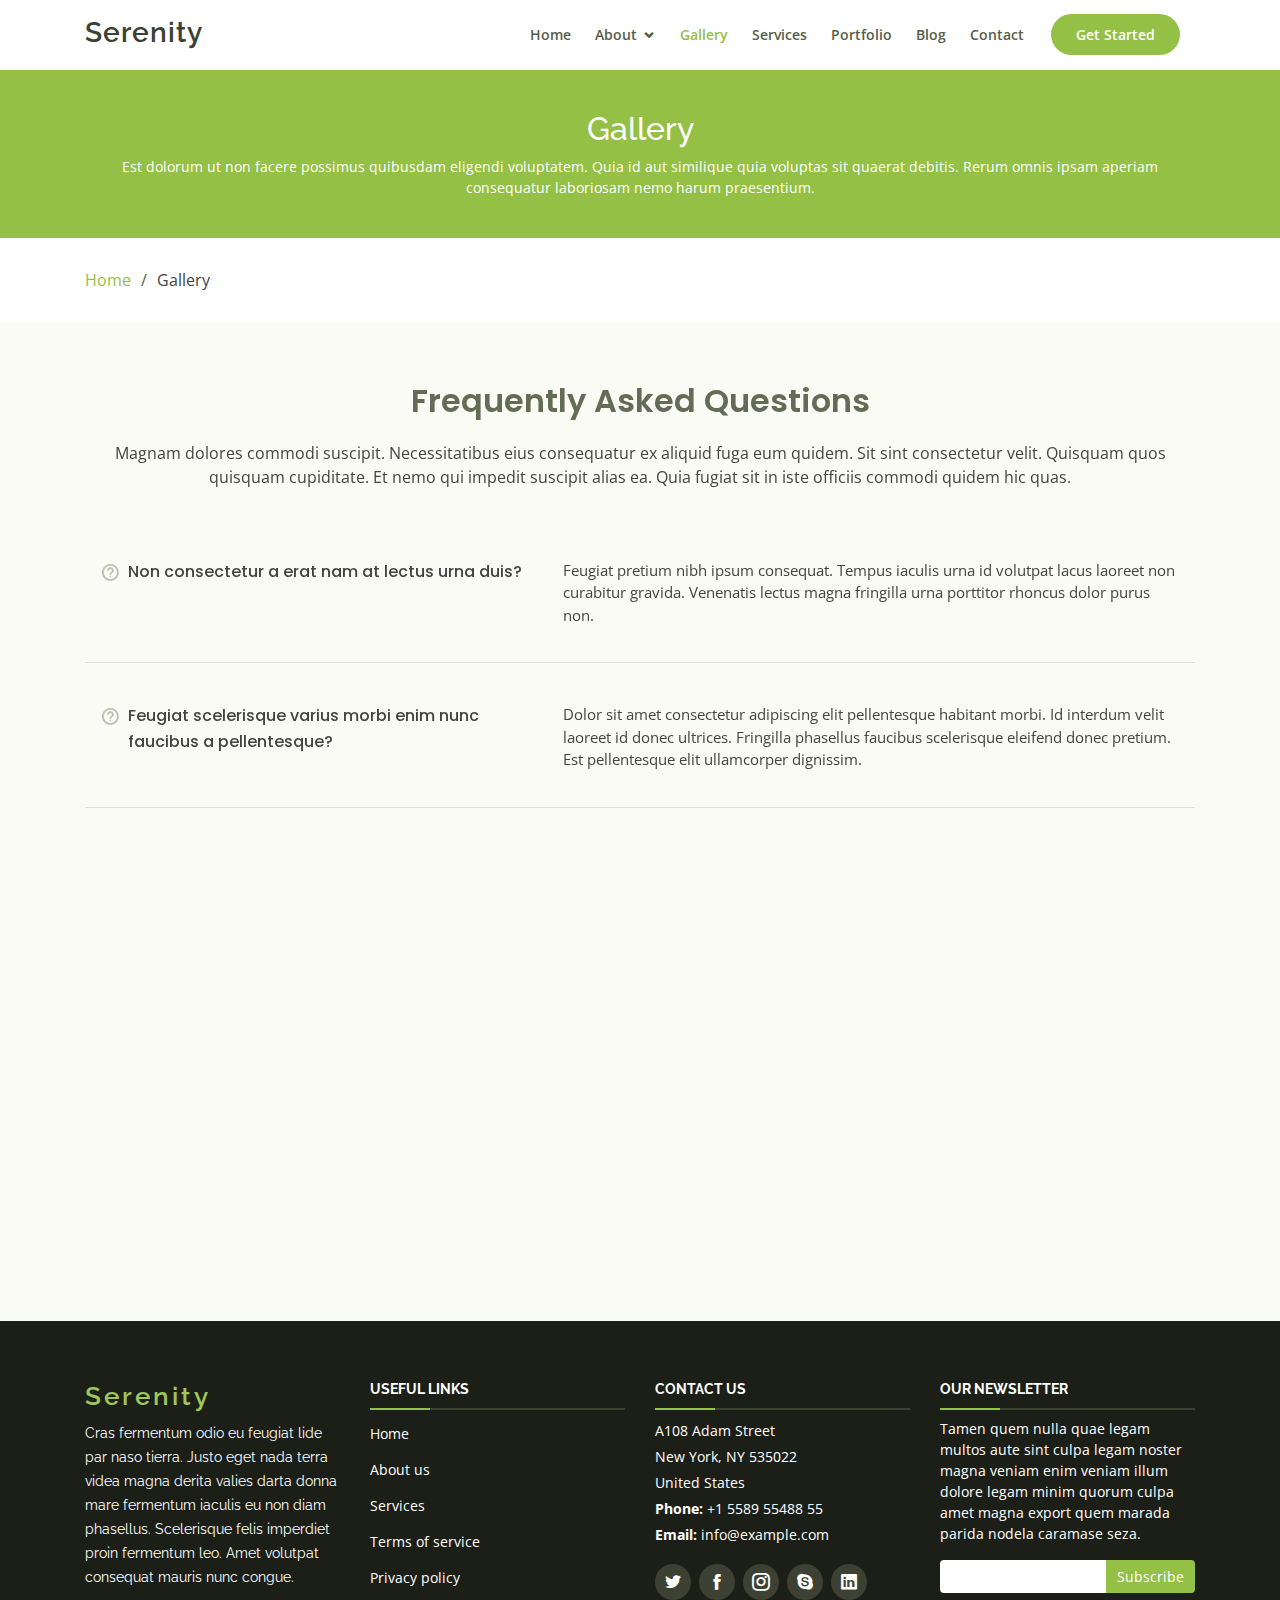
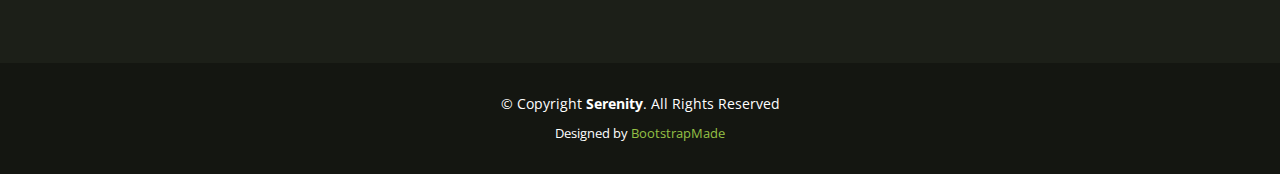
==== gallery.html @ eb942189 "commit" ====
<!DOCTYPE html>
<html lang="en">

<head>
  <meta charset="utf-8">
  <meta content="width=device-width, initial-scale=1.0" name="viewport">

  <title>Gallery - Serenity Bootstrap Template</title>
  <meta content="" name="description">
  <meta content="" name="keywords">

  <!-- Favicons -->
  <link href="assets/img/favicon.png" rel="icon">
  <link href="assets/img/apple-touch-icon.png" rel="apple-touch-icon">

  <!-- Google Fonts -->
  <link href="https://fonts.googleapis.com/css?family=Open+Sans:300,300i,400,400i,600,600i,700,700i|Raleway:300,300i,400,400i,500,500i,600,600i,700,700i|Poppins:300,300i,400,400i,500,500i,600,600i,700,700i" rel="stylesheet">

  <!-- Vendor CSS Files -->
  <link href="assets/vendor/bootstrap/css/bootstrap.min.css" rel="stylesheet">
  <link href="assets/vendor/icofont/icofont.min.css" rel="stylesheet">
  <link href="assets/vendor/boxicons/css/boxicons.min.css" rel="stylesheet">
  <link href="assets/vendor/venobox/venobox.css" rel="stylesheet">
  <link href="assets/vendor/line-awesome/css/line-awesome.min.css" rel="stylesheet">
  <link href="assets/vendor/owl.carousel/assets/owl.carousel.min.css" rel="stylesheet">
  <link href="assets/vendor/aos/aos.css" rel="stylesheet">

  <!-- Template Main CSS File -->
  <link href="assets/css/style.css" rel="stylesheet">

  <!-- =======================================================
  * Template Name: Serenity - v2.2.1
  * Template URL: https://bootstrapmade.com/serenity-bootstrap-corporate-template/
  * Author: BootstrapMade.com
  * License: https://bootstrapmade.com/license/
  ======================================================== -->
</head>

<body>

  <!-- ======= Header ======= -->
  <header id="header" class="fixed-top">
    <div class="container d-flex">

      <div class="logo mr-auto">
        <h1 class="text-light"><a href="index.html">Serenity</a></h1>
        <!-- Uncomment below if you prefer to use an image logo -->
        <!-- <a href="index.html"><img src="assets/img/logo.png" alt="" class="img-fluid"></a>-->
      </div>

      <nav class="nav-menu d-none d-lg-block">
        <ul>
          <li><a href="index.html">Home</a></li>

          <li class="drop-down"><a href="#">About</a>
            <ul>
              <li><a href="about.html">About Us</a></li>
              <li><a href="team.html">Team</a></li>

              <li class="drop-down"><a href="#">Drop Down 2</a>
                <ul>
                  <li><a href="#">Deep Drop Down 1</a></li>
                  <li><a href="#">Deep Drop Down 2</a></li>
                  <li><a href="#">Deep Drop Down 3</a></li>
                  <li><a href="#">Deep Drop Down 4</a></li>
                  <li><a href="#">Deep Drop Down 5</a></li>
                </ul>
              </li>
            </ul>
          </li>

          <li class="active"><a href="gallery.html">Gallery</a></li>
          <li><a href="services.html">Services</a></li>
          <li><a href="portfolio.html">Portfolio</a></li>
          <li><a href="blog.html">Blog</a></li>
          <li><a href="contact.html">Contact</a></li>

          <li class="get-started"><a href="#get-started">Get Started</a></li>
        </ul>
      </nav><!-- .nav-menu -->

    </div>
  </header><!-- End Header -->

  <main id="main">

    <!-- ======= Breadcrumbs ======= -->
    <section id="breadcrumbs" class="breadcrumbs">
      <div class="breadcrumb-hero">
        <div class="container">
          <div class="breadcrumb-hero">
            <h2>Gallery</h2>
            <p>Est dolorum ut non facere possimus quibusdam eligendi voluptatem. Quia id aut similique quia voluptas sit quaerat debitis. Rerum omnis ipsam aperiam consequatur laboriosam nemo harum praesentium. </p>
          </div>
        </div>
      </div>
      <div class="container">
        <ol>
          <li><a href="index.html">Home</a></li>
          <li>Gallery</li>
        </ol>
      </div>
    </section><!-- End Breadcrumbs -->

    <!-- ======= Gallery Section ======= -->
    <!-- <section id="gallery" class="gallery">
      <div class="container">

        <div class="row">

          <div class="col-lg-3 col-md-6">
            <div class="box" data-aos="fade-up">
              <h3>Free</h3>
              <h4><sup>$</sup>0<span> / month</span></h4>
              <ul>
                <li>Aida dere</li>
                <li>Nec feugiat nisl</li>
                <li>Nulla at volutpat dola</li>
                <li class="na">Pharetra massa</li>
                <li class="na">Massa ultricies mi</li>
              </ul>
              <div class="btn-wrap">
                <a href="#" class="btn-buy">Buy Now</a>
              </div>
            </div>
          </div>

          <div class="col-lg-3 col-md-6 mt-4 mt-md-0">
            <div class="box featured" data-aos="fade-up" data-aos-delay="100">
              <h3>Business</h3>
              <h4><sup>$</sup>19<span> / month</span></h4>
              <ul>
                <li>Aida dere</li>
                <li>Nec feugiat nisl</li>
                <li>Nulla at volutpat dola</li>
                <li>Pharetra massa</li>
                <li class="na">Massa ultricies mi</li>
              </ul>
              <div class="btn-wrap">
                <a href="#" class="btn-buy">Buy Now</a>
              </div>
            </div>
          </div>

          <div class="col-lg-3 col-md-6 mt-4 mt-lg-0">
            <div class="box" data-aos="fade-up" data-aos-delay="200">
              <h3>Developer</h3>
              <h4><sup>$</sup>29<span> / month</span></h4>
              <ul>
                <li>Aida dere</li>
                <li>Nec feugiat nisl</li>
                <li>Nulla at volutpat dola</li>
                <li>Pharetra massa</li>
                <li>Massa ultricies mi</li>
              </ul>
              <div class="btn-wrap">
                <a href="#" class="btn-buy">Buy Now</a>
              </div>
            </div>
          </div>

          <div class="col-lg-3 col-md-6 mt-4 mt-lg-0">
            <div class="box" data-aos="fade-up" data-aos-delay="300">
              <span class="advanced">Advanced</span>
              <h3>Ultimate</h3>
              <h4><sup>$</sup>49<span> / month</span></h4>
              <ul>
                <li>Aida dere</li>
                <li>Nec feugiat nisl</li>
                <li>Nulla at volutpat dola</li>
                <li>Pharetra massa</li>
                <li>Massa ultricies mi</li>
              </ul>
              <div class="btn-wrap">
                <a href="#" class="btn-buy">Buy Now</a>
              </div>
            </div>
          </div>

        </div>

      </div>
    </section>End Gallery  Section -->

    <!-- ======= Frequently Asked Questions Section ======= -->
    <section id="faq" class="faq section-bg">
      <div class="container">

        <div class="section-title" data-aos="fade-up">
          <h2>Frequently Asked Questions</h2>
          <p>Magnam dolores commodi suscipit. Necessitatibus eius consequatur ex aliquid fuga eum quidem. Sit sint consectetur velit. Quisquam quos quisquam cupiditate. Et nemo qui impedit suscipit alias ea. Quia fugiat sit in iste officiis commodi quidem hic quas.</p>
        </div>

        <div class="row faq-item d-flex align-items-stretch" data-aos="fade-up">
          <div class="col-lg-5">
            <i class="bx bx-help-circle"></i>
            <h4>Non consectetur a erat nam at lectus urna duis?</h4>
          </div>
          <div class="col-lg-7">
            <p>
              Feugiat pretium nibh ipsum consequat. Tempus iaculis urna id volutpat lacus laoreet non curabitur gravida. Venenatis lectus magna fringilla urna porttitor rhoncus dolor purus non.
            </p>
          </div>
        </div><!-- End F.A.Q Item-->

        <div class="row faq-item d-flex align-items-stretch" data-aos="fade-up" data-aos-delay="100">
          <div class="col-lg-5">
            <i class="bx bx-help-circle"></i>
            <h4>Feugiat scelerisque varius morbi enim nunc faucibus a pellentesque?</h4>
          </div>
          <div class="col-lg-7">
            <p>
              Dolor sit amet consectetur adipiscing elit pellentesque habitant morbi. Id interdum velit laoreet id donec ultrices. Fringilla phasellus faucibus scelerisque eleifend donec pretium. Est pellentesque elit ullamcorper dignissim.
            </p>
          </div>
        </div><!-- End F.A.Q Item-->

        <div class="row faq-item d-flex align-items-stretch" data-aos="fade-up" data-aos-delay="200">
          <div class="col-lg-5">
            <i class="bx bx-help-circle"></i>
            <h4>Dolor sit amet consectetur adipiscing elit pellentesque habitant morbi?</h4>
          </div>
          <div class="col-lg-7">
            <p>
              Eleifend mi in nulla posuere sollicitudin aliquam ultrices sagittis orci. Faucibus pulvinar elementum integer enim. Sem nulla pharetra diam sit amet nisl suscipit. Rutrum tellus pellentesque eu tincidunt. Lectus urna duis convallis convallis tellus.
            </p>
          </div>
        </div><!-- End F.A.Q Item-->

        <div class="row faq-item d-flex align-items-stretch" data-aos="fade-up" data-aos-delay="300">
          <div class="col-lg-5">
            <i class="bx bx-help-circle"></i>
            <h4>Ac odio tempor orci dapibus. Aliquam eleifend mi in nulla?</h4>
          </div>
          <div class="col-lg-7">
            <p>
              Aperiam itaque sit optio et deleniti eos nihil quidem cumque. Voluptas dolorum accusantium sunt sit enim. Provident consequuntur quam aut reiciendis qui rerum dolorem sit odio. Repellat assumenda soluta sunt pariatur error doloribus fuga.
            </p>
          </div>
        </div><!-- End F.A.Q Item-->

        <div class="row faq-item d-flex align-items-stretch" data-aos="fade-up" data-aos-delay="400">
          <div class="col-lg-5">
            <i class="bx bx-help-circle"></i>
            <h4>Tempus quam pellentesque nec nam aliquam sem et tortor consequat?</h4>
          </div>
          <div class="col-lg-7">
            <p>
              Molestie a iaculis at erat pellentesque adipiscing commodo. Dignissim suspendisse in est ante in. Nunc vel risus commodo viverra maecenas accumsan. Sit amet nisl suscipit adipiscing bibendum est. Purus gravida quis blandit turpis cursus in
            </p>
          </div>
        </div><!-- End F.A.Q Item-->

      </div>
    </section><!-- End Frequently Asked Questions Section -->

  </main><!-- End #main -->

  <!-- ======= Footer ======= -->
  <footer id="footer">
    <div class="footer-top">
      <div class="container">
        <div class="row">

          <div class="col-lg-3 col-md-6 footer-info">
            <h3>Serenity</h3>
            <p>Cras fermentum odio eu feugiat lide par naso tierra. Justo eget nada terra videa magna derita valies darta donna mare fermentum iaculis eu non diam phasellus. Scelerisque felis imperdiet proin fermentum leo. Amet volutpat consequat mauris nunc congue.</p>
          </div>

          <div class="col-lg-3 col-md-6 footer-links">
            <h4>Useful Links</h4>
            <ul>
              <li><a href="#">Home</a></li>
              <li><a href="#">About us</a></li>
              <li><a href="#">Services</a></li>
              <li><a href="#">Terms of service</a></li>
              <li><a href="#">Privacy policy</a></li>
            </ul>
          </div>

          <div class="col-lg-3 col-md-6 footer-contact">
            <h4>Contact Us</h4>
            <p>
              A108 Adam Street <br>
              New York, NY 535022<br>
              United States <br>
              <strong>Phone:</strong> +1 5589 55488 55<br>
              <strong>Email:</strong> info@example.com<br>
            </p>

            <div class="social-links">
              <a href="#" class="twitter"><i class="icofont-twitter"></i></a>
              <a href="#" class="facebook"><i class="icofont-facebook"></i></a>
              <a href="#" class="instagram"><i class="icofont-instagram"></i></a>
              <a href="#" class="google-plus"><i class="icofont-skype"></i></a>
              <a href="#" class="linkedin"><i class="icofont-linkedin"></i></a>
            </div>

          </div>

          <div class="col-lg-3 col-md-6 footer-newsletter">
            <h4>Our Newsletter</h4>
            <p>Tamen quem nulla quae legam multos aute sint culpa legam noster magna veniam enim veniam illum dolore legam minim quorum culpa amet magna export quem marada parida nodela caramase seza.</p>
            <form action="" method="post">
              <input type="email" name="email"><input type="submit" value="Subscribe">
            </form>
          </div>

        </div>
      </div>
    </div>

    <div class="container">
      <div class="copyright">
        &copy; Copyright <strong><span>Serenity</span></strong>. All Rights Reserved
      </div>
      <div class="credits">
        <!-- All the links in the footer should remain intact. -->
        <!-- You can delete the links only if you purchased the pro version. -->
        <!-- Licensing information: https://bootstrapmade.com/license/ -->
        <!-- Purchase the pro version with working PHP/AJAX contact form: https://bootstrapmade.com/serenity-bootstrap-corporate-template/ -->
        Designed by <a href="https://bootstrapmade.com/">BootstrapMade</a>
      </div>
    </div>
  </footer><!-- End Footer -->

  <a href="#" class="back-to-top"><i class="icofont-simple-up"></i></a>

  <!-- Vendor JS Files -->
  <script src="assets/vendor/jquery/jquery.min.js"></script>
  <script src="assets/vendor/bootstrap/js/bootstrap.bundle.min.js"></script>
  <script src="assets/vendor/jquery.easing/jquery.easing.min.js"></script>
  <script src="assets/vendor/php-email-form/validate.js"></script>
  <script src="assets/vendor/waypoints/jquery.waypoints.min.js"></script>
  <script src="assets/vendor/counterup/counterup.min.js"></script>
  <script src="assets/vendor/venobox/venobox.min.js"></script>
  <script src="assets/vendor/owl.carousel/owl.carousel.min.js"></script>
  <script src="assets/vendor/isotope-layout/isotope.pkgd.min.js"></script>
  <script src="assets/vendor/aos/aos.js"></script>

  <!-- Template Main JS File -->
  <script src="assets/js/main.js"></script>

</body>

</html>
---- assets/vendor/venobox/venobox.css ----
/* ------ venobox.css --------*/
.vbox-overlay *, .vbox-overlay *:before, .vbox-overlay *:after{
    -webkit-backface-visibility: hidden;
    -webkit-box-sizing:border-box;
    -moz-box-sizing:border-box;
    box-sizing:border-box;
}
.vbox-overlay * { 
    -webkit-backface-visibility: visible;
    backface-visibility: visible;
}
.vbox-overlay{
    display: -webkit-flex;
    display: flex;
    -webkit-flex-direction: column;
    flex-direction: column;
    -webkit-justify-content: center;
    justify-content: center;
    -webkit-align-items: center;
    align-items: center;
    position: fixed;
    left: 0;
    top: 0;
    bottom: 0;
    right: 0;
    z-index: 999999;
}

/* ----- navigation ----- */
.vbox-title{
    width: 100%;
    height: 40px;
    float: left;
    text-align: center;
    line-height: 28px;
    font-size: 12px;
    padding: 6px 50px;
    overflow: hidden;
    position: fixed;
    display: none;
    left: 0;
    z-index: 89;
}
.vbox-close{
    cursor: pointer;
    position: fixed;
    top: -1px;
    right: 0;
    width: 50px;
    height: 40px;
    padding: 6px;
    display: block;
    background-position:10px center;
    overflow: hidden;
    font-size: 24px;
    line-height: 1;
    text-align: center;
    z-index: 99;
}
.vbox-left{
    cursor: pointer;
    position: fixed;
    left: 0;
    height: 40px;
    overflow: hidden;
    line-height: 28px;
    font-size: 12px;
    z-index: 99;
    display: flex;
    align-items:center;
}
.vbox-num{
    display: inline-block;
    margin: 6px 0 6px 15px;
}
/* ----- Social share ----- */
.vbox-share{
    line-height: 28px;
    font-size: 12px;
    overflow: hidden;
    position: fixed;
    left: 0;
    z-index: 98;
    display: flex;
    align-items:center;
    justify-content: center;
    width: 100%;
    text-align: center;
}
.vbox-share svg{
    max-height: 28px;
    width: 28px;
    z-index: 10;
    margin-left: 12px;
    margin-top: 6px;
    margin-bottom: 6px;
    vertical-align: middle;
}


/* ----- navigation ARROWS ----- */
.vbox-next, .vbox-prev{
    position: fixed;
    top: 50%;
    margin-top: -15px;
    overflow: hidden;
    cursor: pointer;
    display: block;
    width: 45px;
    height: 45px;
    z-index: 99;
}
.vbox-next span, .vbox-prev span{
    position: relative;
    width: 20px;
    height: 20px;
    border: 2px solid transparent;
    border-top-color: #B6B6B6;
    border-right-color: #B6B6B6;
    text-indent: -100px;
    position: absolute;
    top: 8px;
    display: block;
}
.vbox-prev{
    left: 15px;
}
.vbox-next{
    right: 15px;
}
.vbox-prev span{
    left: 10px;
    -ms-transform: rotate(-135deg);
    -webkit-transform: rotate(-135deg);
    transform: rotate(-135deg);
}
.vbox-next span{
    -ms-transform: rotate(45deg);
    -webkit-transform: rotate(45deg);
    transform: rotate(45deg);
    right: 10px;
}
/* ------- inline window ------ */
.vbox-inline{
    width: 420px;
    height: 315px;
    height: 70vh;
    padding: 10px;
    background: #fff;
    margin: 0 auto;
    overflow: auto;
    text-align: left;
}
/* ------- Video & iFrames window ------ */
.venoframe{
    max-width: 100%;
    width: 100%;
    border: none;
    width: 100%;
    height: 260px;
    height: 70vh;
}
.venoframe.vbvid{
    height: 260px;
}
@media (min-width: 768px) {
    .venoframe, .vbox-inline{
        width: 90%;
        height: 360px;
        height: 70vh;
    }
    .venoframe.vbvid{
        width: 640px;
        height: 360px;
    }
}
@media (min-width: 992px) {
    .venoframe, .vbox-inline{
        max-width: 1200px;
        width: 80%;
        height: 540px;
        height: 70vh;
    }
    .venoframe.vbvid{
        width: 960px;
        height: 540px;
    }
}
/* 
Please do NOT edit this part! 
or at least read this note: http://i.imgur.com/7C0ws9e.gif
*/
.vbox-open{
    overflow: hidden;
}
.vbox-container{
    position: absolute;
    left: 0;
    right: 0;
    top: 0;
    bottom: 0;
    overflow-x: hidden;
    overflow-y: scroll;
    overflow-scrolling: touch;
    -webkit-overflow-scrolling: touch;
    z-index: 20;
    max-height: 100%;

}

.vbox-content{
    text-align: center;
    float: left;
    width: 100%;
    position: relative;
    overflow: hidden;
    padding: 20px 4%;
}
.vbox-container img{
    max-width: 100%;
    height: auto;
}
.vbox-figlio{
    box-shadow: 0 0 12px rgba(0,0,0,0.19), 0 6px 6px rgba(0,0,0,0.23);
    max-width: 100%;
    text-align: initial;
}
img.vbox-figlio{
    -webkit-user-select: none;
-khtml-user-select: none;
-moz-user-select: none;
-o-user-select: none;
user-select: none;
}
.vbox-content.swipe-left{
    margin-left: -200px !important;
}
.vbox-content.swipe-right{
    margin-left: 200px !important;
}
.vbox-animated{
    webkit-transition: margin 300ms ease-out;
    transition: margin 300ms ease-out;
}

/* ---------- preloader ----------
 * SPINKIT 
 * http://tobiasahlin.com/spinkit/
-------------------------------- */
.sk-double-bounce,.sk-rotating-plane{width:40px;height:40px;margin:40px auto}.sk-rotating-plane{background-color:#333;-webkit-animation:sk-rotatePlane 1.2s infinite ease-in-out;animation:sk-rotatePlane 1.2s infinite ease-in-out}@-webkit-keyframes sk-rotatePlane{0%{-webkit-transform:perspective(120px) rotateX(0) rotateY(0);transform:perspective(120px) rotateX(0) rotateY(0)}50%{-webkit-transform:perspective(120px) rotateX(-180.1deg) rotateY(0);transform:perspective(120px) rotateX(-180.1deg) rotateY(0)}100%{-webkit-transform:perspective(120px) rotateX(-180deg) rotateY(-179.9deg);transform:perspective(120px) rotateX(-180deg) rotateY(-179.9deg)}}@keyframes sk-rotatePlane{0%{-webkit-transform:perspective(120px) rotateX(0) rotateY(0);transform:perspective(120px) rotateX(0) rotateY(0)}50%{-webkit-transform:perspective(120px) rotateX(-180.1deg) rotateY(0);transform:perspective(120px) rotateX(-180.1deg) rotateY(0)}100%{-webkit-transform:perspective(120px) rotateX(-180deg) rotateY(-179.9deg);transform:perspective(120px) rotateX(-180deg) rotateY(-179.9deg)}}.sk-double-bounce{position:relative}.sk-double-bounce .sk-child{width:100%;height:100%;border-radius:50%;background-color:#333;opacity:.6;position:absolute;top:0;left:0;-webkit-animation:sk-doubleBounce 2s infinite ease-in-out;animation:sk-doubleBounce 2s infinite ease-in-out}.sk-chasing-dots .sk-child,.sk-spinner-pulse,.sk-three-bounce .sk-child{background-color:#333;border-radius:100%}.sk-double-bounce .sk-double-bounce2{-webkit-animation-delay:-1s;animation-delay:-1s}@-webkit-keyframes sk-doubleBounce{0%,100%{-webkit-transform:scale(0);transform:scale(0)}50%{-webkit-transform:scale(1);transform:scale(1)}}@keyframes sk-doubleBounce{0%,100%{-webkit-transform:scale(0);transform:scale(0)}50%{-webkit-transform:scale(1);transform:scale(1)}}.sk-wave{margin:40px auto;width:50px;height:40px;text-align:center;font-size:10px}.sk-wave .sk-rect{background-color:#333;height:100%;width:6px;display:inline-block;-webkit-animation:sk-waveStretchDelay 1.2s infinite ease-in-out;animation:sk-waveStretchDelay 1.2s infinite ease-in-out}.sk-wave .sk-rect1{-webkit-animation-delay:-1.2s;animation-delay:-1.2s}.sk-wave .sk-rect2{-webkit-animation-delay:-1.1s;animation-delay:-1.1s}.sk-wave .sk-rect3{-webkit-animation-delay:-1s;animation-delay:-1s}.sk-wave .sk-rect4{-webkit-animation-delay:-.9s;animation-delay:-.9s}.sk-wave .sk-rect5{-webkit-animation-delay:-.8s;animation-delay:-.8s}@-webkit-keyframes sk-waveStretchDelay{0%,100%,40%{-webkit-transform:scaleY(.4);transform:scaleY(.4)}20%{-webkit-transform:scaleY(1);transform:scaleY(1)}}@keyframes sk-waveStretchDelay{0%,100%,40%{-webkit-transform:scaleY(.4);transform:scaleY(.4)}20%{-webkit-transform:scaleY(1);transform:scaleY(1)}}.sk-wandering-cubes{margin:40px auto;width:40px;height:40px;position:relative}.sk-wandering-cubes .sk-cube{background-color:#333;width:10px;height:10px;position:absolute;top:0;left:0;-webkit-animation:sk-wanderingCube 1.8s ease-in-out -1.8s infinite both;animation:sk-wanderingCube 1.8s ease-in-out -1.8s infinite both}.sk-chasing-dots,.sk-spinner-pulse{width:40px;height:40px;margin:40px auto}.sk-wandering-cubes .sk-cube2{-webkit-animation-delay:-.9s;animation-delay:-.9s}@-webkit-keyframes sk-wanderingCube{0%{-webkit-transform:rotate(0);transform:rotate(0)}25%{-webkit-transform:translateX(30px) rotate(-90deg) scale(.5);transform:translateX(30px) rotate(-90deg) scale(.5)}50%{-webkit-transform:translateX(30px) translateY(30px) rotate(-179deg);transform:translateX(30px) translateY(30px) rotate(-179deg)}50.1%{-webkit-transform:translateX(30px) translateY(30px) rotate(-180deg);transform:translateX(30px) translateY(30px) rotate(-180deg)}75%{-webkit-transform:translateX(0) translateY(30px) rotate(-270deg) scale(.5);transform:translateX(0) translateY(30px) rotate(-270deg) scale(.5)}100%{-webkit-transform:rotate(-360deg);transform:rotate(-360deg)}}@keyframes sk-wanderingCube{0%{-webkit-transform:rotate(0);transform:rotate(0)}25%{-webkit-transform:translateX(30px) rotate(-90deg) scale(.5);transform:translateX(30px) rotate(-90deg) scale(.5)}50%{-webkit-transform:translateX(30px) translateY(30px) rotate(-179deg);transform:translateX(30px) translateY(30px) rotate(-179deg)}50.1%{-webkit-transform:translateX(30px) translateY(30px) rotate(-180deg);transform:translateX(30px) translateY(30px) rotate(-180deg)}75%{-webkit-transform:translateX(0) translateY(30px) rotate(-270deg) scale(.5);transform:translateX(0) translateY(30px) rotate(-270deg) scale(.5)}100%{-webkit-transform:rotate(-360deg);transform:rotate(-360deg)}}.sk-spinner-pulse{-webkit-animation:sk-pulseScaleOut 1s infinite ease-in-out;animation:sk-pulseScaleOut 1s infinite ease-in-out}@-webkit-keyframes sk-pulseScaleOut{0%{-webkit-transform:scale(0);transform:scale(0)}100%{-webkit-transform:scale(1);transform:scale(1);opacity:0}}@keyframes sk-pulseScaleOut{0%{-webkit-transform:scale(0);transform:scale(0)}100%{-webkit-transform:scale(1);transform:scale(1);opacity:0}}.sk-chasing-dots{position:relative;text-align:center;-webkit-animation:sk-chasingDotsRotate 2s infinite linear;animation:sk-chasingDotsRotate 2s infinite linear}.sk-chasing-dots .sk-child{width:60%;height:60%;display:inline-block;position:absolute;top:0;-webkit-animation:sk-chasingDotsBounce 2s infinite ease-in-out;animation:sk-chasingDotsBounce 2s infinite ease-in-out}.sk-chasing-dots .sk-dot2{top:auto;bottom:0;-webkit-animation-delay:-1s;animation-delay:-1s}@-webkit-keyframes sk-chasingDotsRotate{100%{-webkit-transform:rotate(360deg);transform:rotate(360deg)}}@keyframes sk-chasingDotsRotate{100%{-webkit-transform:rotate(360deg);transform:rotate(360deg)}}@-webkit-keyframes sk-chasingDotsBounce{0%,100%{-webkit-transform:scale(0);transform:scale(0)}50%{-webkit-transform:scale(1);transform:scale(1)}}@keyframes sk-chasingDotsBounce{0%,100%{-webkit-transform:scale(0);transform:scale(0)}50%{-webkit-transform:scale(1);transform:scale(1)}}.sk-three-bounce{margin:40px auto;width:80px;text-align:center}.sk-three-bounce .sk-child{width:20px;height:20px;display:inline-block;-webkit-animation:sk-three-bounce 1.4s ease-in-out 0s infinite both;animation:sk-three-bounce 1.4s ease-in-out 0s infinite both}.sk-circle .sk-child:before,.sk-fading-circle .sk-circle:before{display:block;border-radius:100%;content:'';background-color:#333}.sk-three-bounce .sk-bounce1{-webkit-animation-delay:-.32s;animation-delay:-.32s}.sk-three-bounce .sk-bounce2{-webkit-animation-delay:-.16s;animation-delay:-.16s}@-webkit-keyframes sk-three-bounce{0%,100%,80%{-webkit-transform:scale(0);transform:scale(0)}40%{-webkit-transform:scale(1);transform:scale(1)}}@keyframes sk-three-bounce{0%,100%,80%{-webkit-transform:scale(0);transform:scale(0)}40%{-webkit-transform:scale(1);transform:scale(1)}}.sk-circle{margin:40px auto;width:40px;height:40px;position:relative}.sk-circle .sk-child{width:100%;height:100%;position:absolute;left:0;top:0}.sk-circle .sk-child:before{margin:0 auto;width:15%;height:15%;-webkit-animation:sk-circleBounceDelay 1.2s infinite ease-in-out both;animation:sk-circleBounceDelay 1.2s infinite ease-in-out both}.sk-circle .sk-circle2{-webkit-transform:rotate(30deg);-ms-transform:rotate(30deg);transform:rotate(30deg)}.sk-circle .sk-circle3{-webkit-transform:rotate(60deg);-ms-transform:rotate(60deg);transform:rotate(60deg)}.sk-circle .sk-circle4{-webkit-transform:rotate(90deg);-ms-transform:rotate(90deg);transform:rotate(90deg)}.sk-circle .sk-circle5{-webkit-transform:rotate(120deg);-ms-transform:rotate(120deg);transform:rotate(120deg)}.sk-circle .sk-circle6{-webkit-transform:rotate(150deg);-ms-transform:rotate(150deg);transform:rotate(150deg)}.sk-circle .sk-circle7{-webkit-transform:rotate(180deg);-ms-transform:rotate(180deg);transform:rotate(180deg)}.sk-circle .sk-circle8{-webkit-transform:rotate(210deg);-ms-transform:rotate(210deg);transform:rotate(210deg)}.sk-circle .sk-circle9{-webkit-transform:rotate(240deg);-ms-transform:rotate(240deg);transform:rotate(240deg)}.sk-circle .sk-circle10{-webkit-transform:rotate(270deg);-ms-transform:rotate(270deg);transform:rotate(270deg)}.sk-circle .sk-circle11{-webkit-transform:rotate(300deg);-ms-transform:rotate(300deg);transform:rotate(300deg)}.sk-circle .sk-circle12{-webkit-transform:rotate(330deg);-ms-transform:rotate(330deg);transform:rotate(330deg)}.sk-circle .sk-circle2:before{-webkit-animation-delay:-1.1s;animation-delay:-1.1s}.sk-circle .sk-circle3:before{-webkit-animation-delay:-1s;animation-delay:-1s}.sk-circle .sk-circle4:before{-webkit-animation-delay:-.9s;animation-delay:-.9s}.sk-circle .sk-circle5:before{-webkit-animation-delay:-.8s;animation-delay:-.8s}.sk-circle .sk-circle6:before{-webkit-animation-delay:-.7s;animation-delay:-.7s}.sk-circle .sk-circle7:before{-webkit-animation-delay:-.6s;animation-delay:-.6s}.sk-circle .sk-circle8:before{-webkit-animation-delay:-.5s;animation-delay:-.5s}.sk-circle .sk-circle9:before{-webkit-animation-delay:-.4s;animation-delay:-.4s}.sk-circle .sk-circle10:before{-webkit-animation-delay:-.3s;animation-delay:-.3s}.sk-circle .sk-circle11:before{-webkit-animation-delay:-.2s;animation-delay:-.2s}.sk-circle .sk-circle12:before{-webkit-animation-delay:-.1s;animation-delay:-.1s}@-webkit-keyframes sk-circleBounceDelay{0%,100%,80%{-webkit-transform:scale(0);transform:scale(0)}40%{-webkit-transform:scale(1);transform:scale(1)}}@keyframes sk-circleBounceDelay{0%,100%,80%{-webkit-transform:scale(0);transform:scale(0)}40%{-webkit-transform:scale(1);transform:scale(1)}}.sk-cube-grid{width:40px;height:40px;margin:40px auto}.sk-cube-grid .sk-cube{width:33.33%;height:33.33%;background-color:#333;float:left;-webkit-animation:sk-cubeGridScaleDelay 1.3s infinite ease-in-out;animation:sk-cubeGridScaleDelay 1.3s infinite ease-in-out}.sk-cube-grid .sk-cube1{-webkit-animation-delay:.2s;animation-delay:.2s}.sk-cube-grid .sk-cube2{-webkit-animation-delay:.3s;animation-delay:.3s}.sk-cube-grid .sk-cube3{-webkit-animation-delay:.4s;animation-delay:.4s}.sk-cube-grid .sk-cube4{-webkit-animation-delay:.1s;animation-delay:.1s}.sk-cube-grid .sk-cube5{-webkit-animation-delay:.2s;animation-delay:.2s}.sk-cube-grid .sk-cube6{-webkit-animation-delay:.3s;animation-delay:.3s}.sk-cube-grid .sk-cube7{-webkit-animation-delay:0ms;animation-delay:0ms}.sk-cube-grid .sk-cube8{-webkit-animation-delay:.1s;animation-delay:.1s}.sk-cube-grid .sk-cube9{-webkit-animation-delay:.2s;animation-delay:.2s}@-webkit-keyframes sk-cubeGridScaleDelay{0%,100%,70%{-webkit-transform:scale3D(1,1,1);transform:scale3D(1,1,1)}35%{-webkit-transform:scale3D(0,0,1);transform:scale3D(0,0,1)}}@keyframes sk-cubeGridScaleDelay{0%,100%,70%{-webkit-transform:scale3D(1,1,1);transform:scale3D(1,1,1)}35%{-webkit-transform:scale3D(0,0,1);transform:scale3D(0,0,1)}}.sk-fading-circle{margin:40px auto;width:40px;height:40px;position:relative}.sk-fading-circle .sk-circle{width:100%;height:100%;position:absolute;left:0;top:0}.sk-fading-circle .sk-circle:before{margin:0 auto;width:15%;height:15%;-webkit-animation:sk-circleFadeDelay 1.2s infinite ease-in-out both;animation:sk-circleFadeDelay 1.2s infinite ease-in-out both}.sk-fading-circle .sk-circle2{-webkit-transform:rotate(30deg);-ms-transform:rotate(30deg);transform:rotate(30deg)}.sk-fading-circle .sk-circle3{-webkit-transform:rotate(60deg);-ms-transform:rotate(60deg);transform:rotate(60deg)}.sk-fading-circle .sk-circle4{-webkit-transform:rotate(90deg);-ms-transform:rotate(90deg);transform:rotate(90deg)}.sk-fading-circle .sk-circle5{-webkit-transform:rotate(120deg);-ms-transform:rotate(120deg);transform:rotate(120deg)}.sk-fading-circle .sk-circle6{-webkit-transform:rotate(150deg);-ms-transform:rotate(150deg);transform:rotate(150deg)}.sk-fading-circle .sk-circle7{-webkit-transform:rotate(180deg);-ms-transform:rotate(180deg);transform:rotate(180deg)}.sk-fading-circle .sk-circle8{-webkit-transform:rotate(210deg);-ms-transform:rotate(210deg);transform:rotate(210deg)}.sk-fading-circle .sk-circle9{-webkit-transform:rotate(240deg);-ms-transform:rotate(240deg);transform:rotate(240deg)}.sk-fading-circle .sk-circle10{-webkit-transform:rotate(270deg);-ms-transform:rotate(270deg);transform:rotate(270deg)}.sk-fading-circle .sk-circle11{-webkit-transform:rotate(300deg);-ms-transform:rotate(300deg);transform:rotate(300deg)}.sk-fading-circle .sk-circle12{-webkit-transform:rotate(330deg);-ms-transform:rotate(330deg);transform:rotate(330deg)}.sk-fading-circle .sk-circle2:before{-webkit-animation-delay:-1.1s;animation-delay:-1.1s}.sk-fading-circle .sk-circle3:before{-webkit-animation-delay:-1s;animation-delay:-1s}.sk-fading-circle .sk-circle4:before{-webkit-animation-delay:-.9s;animation-delay:-.9s}.sk-fading-circle .sk-circle5:before{-webkit-animation-delay:-.8s;animation-delay:-.8s}.sk-fading-circle .sk-circle6:before{-webkit-animation-delay:-.7s;animation-delay:-.7s}.sk-fading-circle .sk-circle7:before{-webkit-animation-delay:-.6s;animation-delay:-.6s}.sk-fading-circle .sk-circle8:before{-webkit-animation-delay:-.5s;animation-delay:-.5s}.sk-fading-circle .sk-circle9:before{-webkit-animation-delay:-.4s;animation-delay:-.4s}.sk-fading-circle .sk-circle10:before{-webkit-animation-delay:-.3s;animation-delay:-.3s}.sk-fading-circle .sk-circle11:before{-webkit-animation-delay:-.2s;animation-delay:-.2s}.sk-fading-circle .sk-circle12:before{-webkit-animation-delay:-.1s;animation-delay:-.1s}@-webkit-keyframes sk-circleFadeDelay{0%,100%,39%{opacity:0}40%{opacity:1}}@keyframes sk-circleFadeDelay{0%,100%,39%{opacity:0}40%{opacity:1}}.sk-folding-cube{margin:40px auto;width:40px;height:40px;position:relative;-webkit-transform:rotateZ(45deg);transform:rotateZ(45deg)}.sk-folding-cube .sk-cube{float:left;width:50%;height:50%;position:relative;-webkit-transform:scale(1.1);-ms-transform:scale(1.1);transform:scale(1.1)}.sk-folding-cube .sk-cube:before{content:'';position:absolute;top:0;left:0;width:100%;height:100%;background-color:#333;-webkit-animation:sk-foldCubeAngle 2.4s infinite linear both;animation:sk-foldCubeAngle 2.4s infinite linear both;-webkit-transform-origin:100% 100%;-ms-transform-origin:100% 100%;transform-origin:100% 100%}.sk-folding-cube .sk-cube2{-webkit-transform:scale(1.1) rotateZ(90deg);transform:scale(1.1) rotateZ(90deg)}.sk-folding-cube .sk-cube3{-webkit-transform:scale(1.1) rotateZ(180deg);transform:scale(1.1) rotateZ(180deg)}.sk-folding-cube .sk-cube4{-webkit-transform:scale(1.1) rotateZ(270deg);transform:scale(1.1) rotateZ(270deg)}.sk-folding-cube .sk-cube2:before{-webkit-animation-delay:.3s;animation-delay:.3s}.sk-folding-cube .sk-cube3:before{-webkit-animation-delay:.6s;animation-delay:.6s}.sk-folding-cube .sk-cube4:before{-webkit-animation-delay:.9s;animation-delay:.9s}@-webkit-keyframes sk-foldCubeAngle{0%,10%{-webkit-transform:perspective(140px) rotateX(-180deg);transform:perspective(140px) rotateX(-180deg);opacity:0}25%,75%{-webkit-transform:perspective(140px) rotateX(0);transform:perspective(140px) rotateX(0);opacity:1}100%,90%{-webkit-transform:perspective(140px) rotateY(180deg);transform:perspective(140px) rotateY(180deg);opacity:0}}@keyframes sk-foldCubeAngle{0%,10%{-webkit-transform:perspective(140px) rotateX(-180deg);transform:perspective(140px) rotateX(-180deg);opacity:0}25%,75%{-webkit-transform:perspective(140px) rotateX(0);transform:perspective(140px) rotateX(0);opacity:1}100%,90%{-webkit-transform:perspective(140px) rotateY(180deg);transform:perspective(140px) rotateY(180deg);opacity:0}}
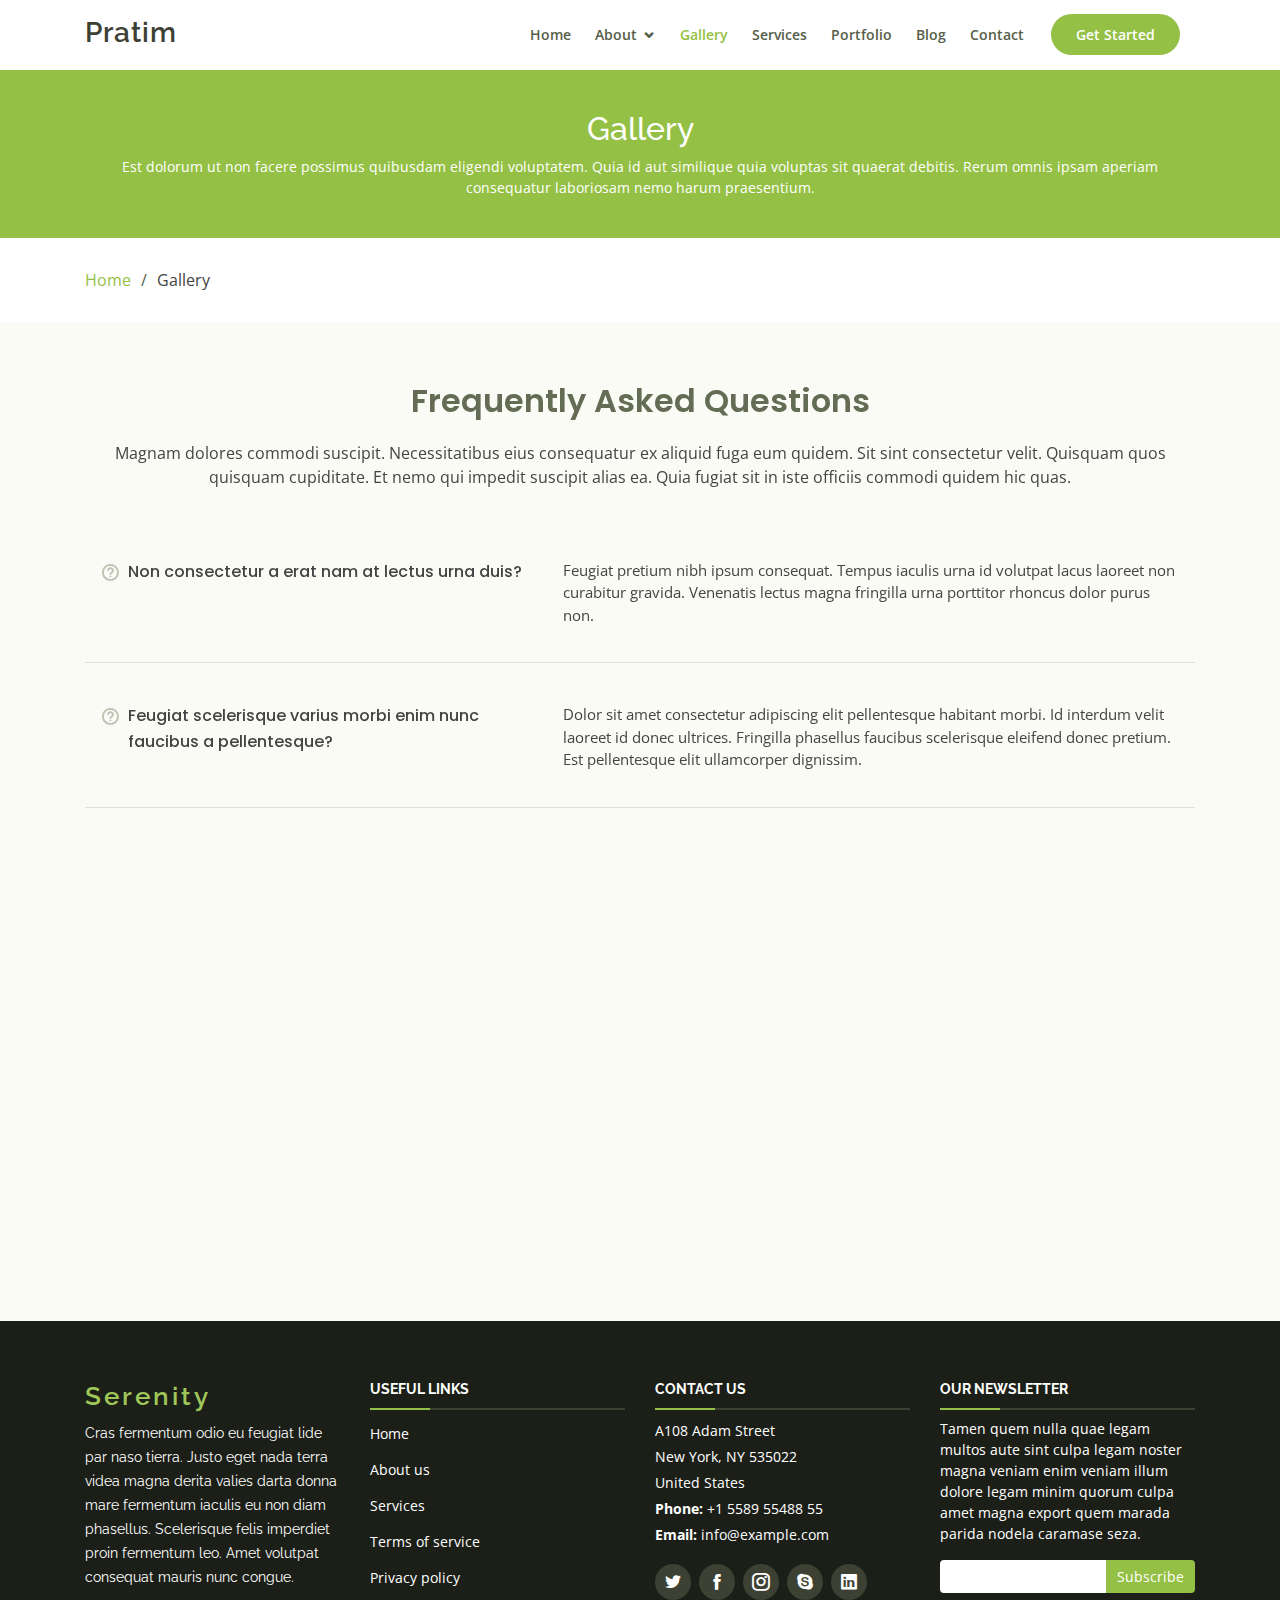
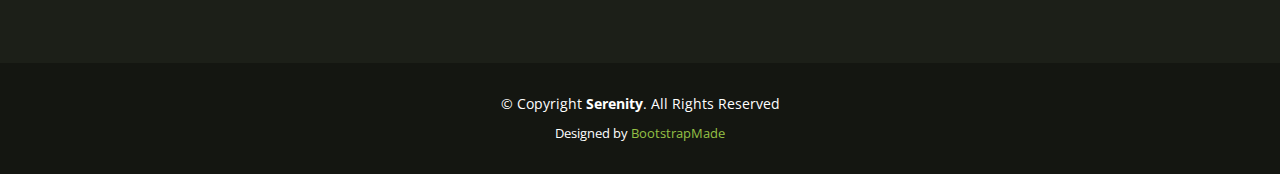
==== commit a05f9a36: "Update gallery.html" ====
--- a/gallery.html
+++ b/gallery.html
@@ -5,7 +5,7 @@
   <meta charset="utf-8">
   <meta content="width=device-width, initial-scale=1.0" name="viewport">
 
-  <title>Gallery - Serenity Bootstrap Template</title>
+  <title>Gallery - Bootstrap Template</title>
   <meta content="" name="description">
   <meta content="" name="keywords">
 
@@ -29,9 +29,9 @@
   <link href="assets/css/style.css" rel="stylesheet">
 
   <!-- =======================================================
-  * Template Name: Serenity - v2.2.1
-  * Template URL: https://bootstrapmade.com/serenity-bootstrap-corporate-template/
-  * Author: BootstrapMade.com
+  * Template Name: Pratim - v2.2.1
+  * Template URL: https://bootstrapmade.com/Pratim-bootstrap-corporate-template/
+  * Author: Pratim Mukherjee
   * License: https://bootstrapmade.com/license/
   ======================================================== -->
 </head>
@@ -43,7 +43,7 @@
     <div class="container d-flex">
 
       <div class="logo mr-auto">
-        <h1 class="text-light"><a href="index.html">Serenity</a></h1>
+        <h1 class="text-light"><a href="index.html">Pratim</a></h1>
         <!-- Uncomment below if you prefer to use an image logo -->
         <!-- <a href="index.html"><img src="assets/img/logo.png" alt="" class="img-fluid"></a>-->
       </div>
@@ -343,4 +343,4 @@
 
 </body>
 
-</html>+</html>
